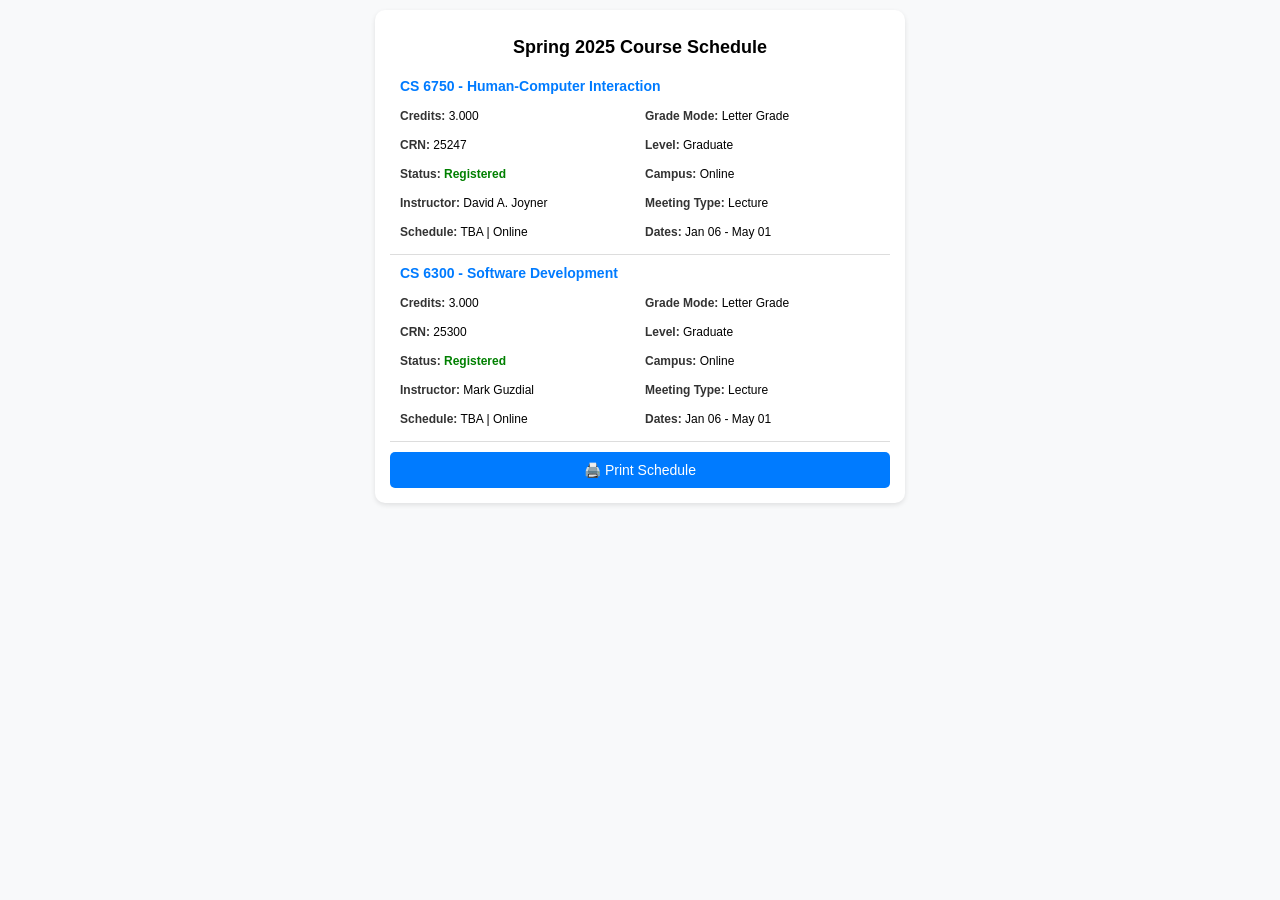
==== mobile.html @ 59aded4c "Add files via upload" ====
<!DOCTYPE html>
<html lang="en">
<head>
    <meta charset="UTF-8">
    <meta name="viewport" content="width=device-width, initial-scale=1.0">
    <title>Course Schedule</title>
    <style>
        body {
            font-family: Arial, sans-serif;
            margin: 0;
            padding: 10px;
            background-color: #f8f9fa;
            text-align: center;
        }
        .container {
            max-width: 500px;
            margin: auto;
            background: white;
            padding: 15px;
            border-radius: 10px;
            box-shadow: 0 2px 5px rgba(0, 0, 0, 0.1);
        }
        h1 {
            font-size: 18px;
            margin-bottom: 10px;
        }
        .course-card {
            padding: 10px;
            border-bottom: 1px solid #ddd;
            text-align: left;
            display: grid;
            grid-template-columns: 1fr 1fr; /* Two equal columns */
            gap: 10px;
        }
        .course-card:last-child {
            border-bottom: none;
        }
        .course-title {
            grid-column: span 2; /* Makes title span both columns */
            font-size: 14px;
            color: #007bff;
            font-weight: bold;
            margin-bottom: 5px;
        }
        .info {
            font-size: 12px;
            margin-bottom: 5px;
        }
        .info strong {
            color: #333;
        }
        .print-btn {
            width: 100%;
            padding: 10px;
            background: #007bff;
            color: white;
            border: none;
            border-radius: 5px;
            cursor: pointer;
            font-size: 14px;
            margin-top: 10px;
        }
        .print-btn:hover {
            background: #0056b3;
        }
        /* Print-friendly styles */
        @media print {
            body {
                background: none;
            }
            .container {
                box-shadow: none;
                width: 100%;
                max-width: none;
                padding: 0;
            }
            .print-btn {
                display: none;
            }
        }
    </style>
</head>
<body>

    <div class="container">
        <h1>Spring 2025 Course Schedule</h1>

        <!-- Course 1 -->
        <div class="course-card">
            <div class="course-title">CS 6750 - Human-Computer Interaction</div>
            <div class="info"><strong>Credits:</strong> 3.000</div>
            <div class="info"><strong>Grade Mode:</strong> Letter Grade</div>
            <div class="info"><strong>CRN:</strong> 25247</div>
            <div class="info"><strong>Level:</strong> Graduate</div>
            <div class="info"><strong>Status:</strong> <span style="color: green;"><b>Registered</b></span></div>
            <div class="info"><strong>Campus:</strong> Online</div>
            <div class="info"><strong>Instructor:</strong> David A. Joyner</div>
            <div class="info"><strong>Meeting Type:</strong> Lecture</div>
            <div class="info"><strong>Schedule:</strong> TBA | Online</div>
            <div class="info"><strong>Dates:</strong> Jan 06 - May 01</div>
        </div>

        <!-- Course 2 -->
        <div class="course-card">
            <div class="course-title">CS 6300 - Software Development</div>
            <div class="info"><strong>Credits:</strong> 3.000</div>
            <div class="info"><strong>Grade Mode:</strong> Letter Grade</div>
            <div class="info"><strong>CRN:</strong> 25300</div>
            <div class="info"><strong>Level:</strong> Graduate</div>
            <div class="info"><strong>Status:</strong> <span style="color: green;"><b>Registered</b></span></div>
            <div class="info"><strong>Campus:</strong> Online</div>
            <div class="info"><strong>Instructor:</strong> Mark Guzdial</div>
            <div class="info"><strong>Meeting Type:</strong> Lecture</div>
            <div class="info"><strong>Schedule:</strong> TBA | Online</div>
            <div class="info"><strong>Dates:</strong> Jan 06 - May 01</div>
        </div>

        <button class="print-btn" onclick="window.print()">🖨️ Print Schedule</button>
    </div>

</body>
</html>
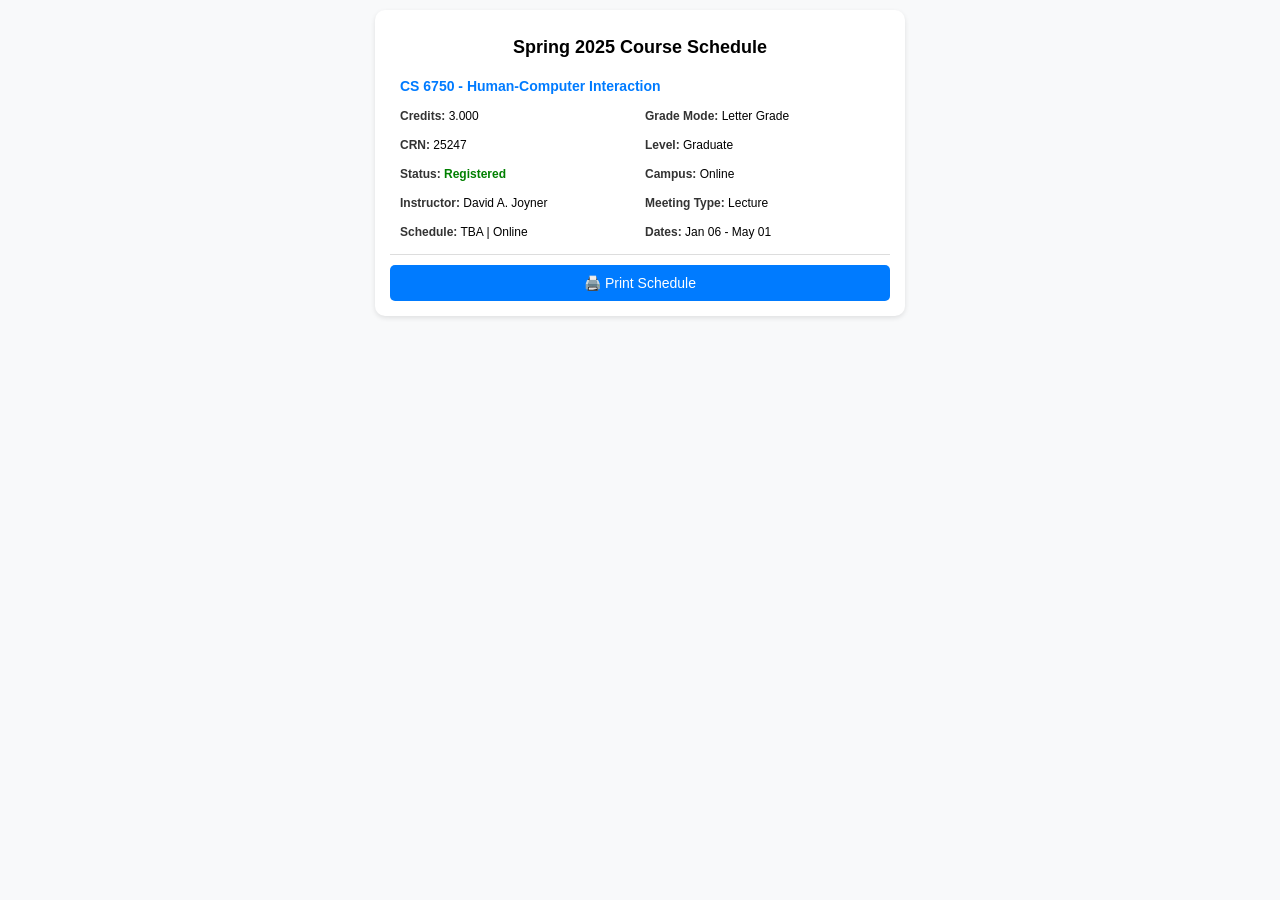
==== commit df1abf6f: "Add files via upload" ====
--- a/mobile.html
+++ b/mobile.html
@@ -4,6 +4,7 @@
     <meta charset="UTF-8">
     <meta name="viewport" content="width=device-width, initial-scale=1.0">
     <title>Course Schedule</title>
+
     <style>
         body {
             font-family: Arial, sans-serif;
@@ -100,20 +101,7 @@
             <div class="info"><strong>Dates:</strong> Jan 06 - May 01</div>
         </div>
 
-        <!-- Course 2 -->
-        <div class="course-card">
-            <div class="course-title">CS 6300 - Software Development</div>
-            <div class="info"><strong>Credits:</strong> 3.000</div>
-            <div class="info"><strong>Grade Mode:</strong> Letter Grade</div>
-            <div class="info"><strong>CRN:</strong> 25300</div>
-            <div class="info"><strong>Level:</strong> Graduate</div>
-            <div class="info"><strong>Status:</strong> <span style="color: green;"><b>Registered</b></span></div>
-            <div class="info"><strong>Campus:</strong> Online</div>
-            <div class="info"><strong>Instructor:</strong> Mark Guzdial</div>
-            <div class="info"><strong>Meeting Type:</strong> Lecture</div>
-            <div class="info"><strong>Schedule:</strong> TBA | Online</div>
-            <div class="info"><strong>Dates:</strong> Jan 06 - May 01</div>
-        </div>
+        
 
         <button class="print-btn" onclick="window.print()">🖨️ Print Schedule</button>
     </div>
